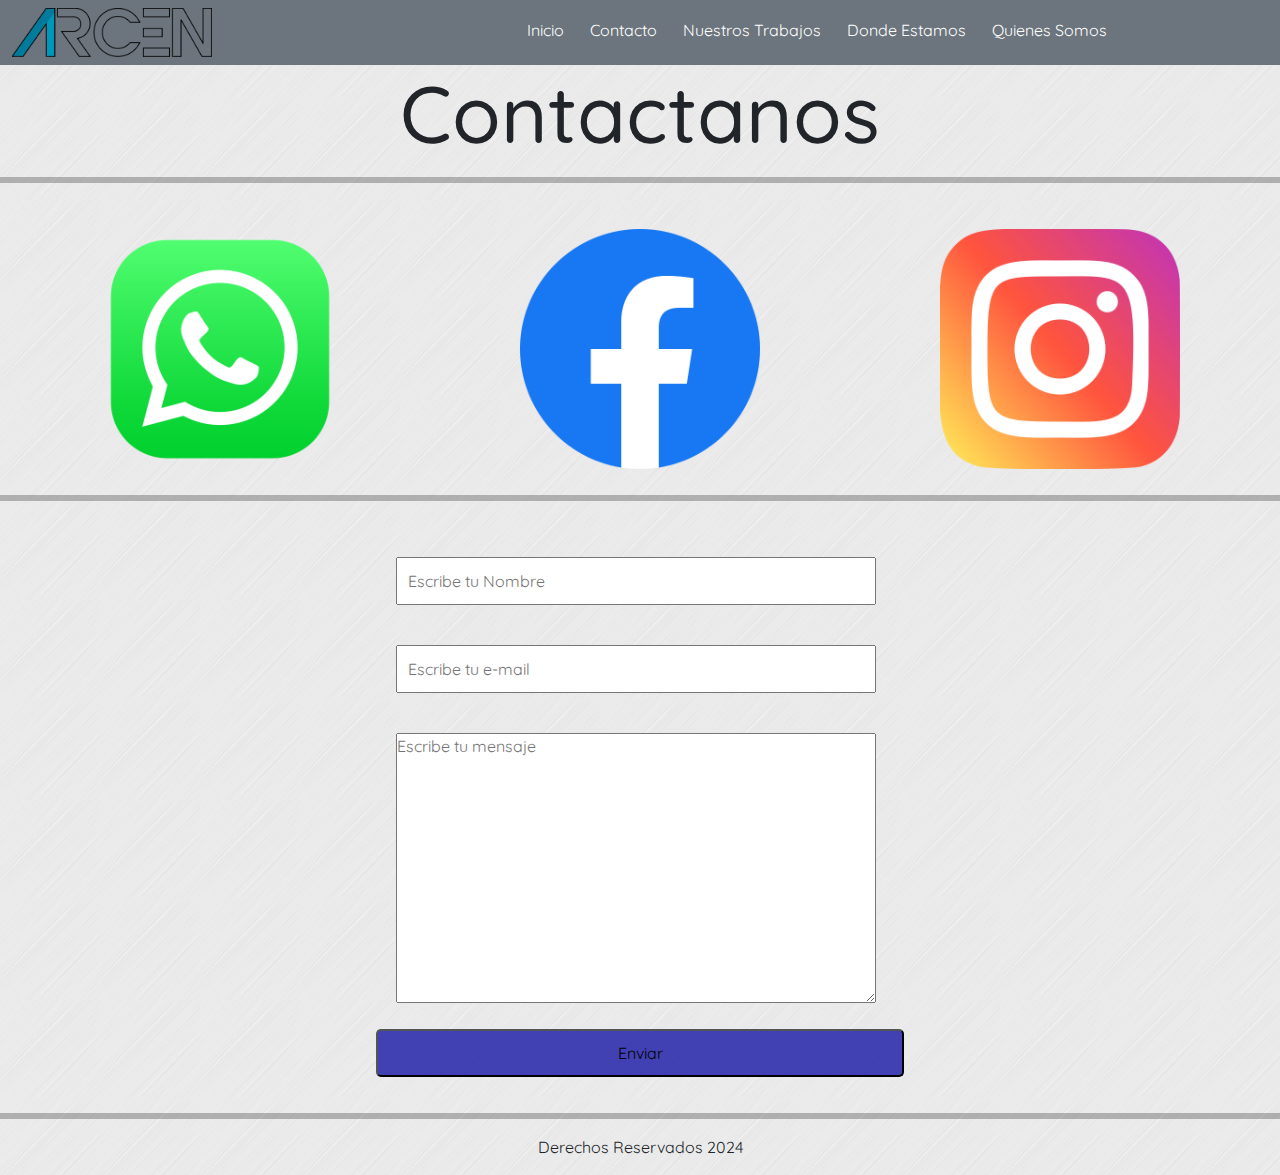
==== paginas/contacto.html @ ce07edcd "Primer Commit" ====
<!DOCTYPE html>
<html lang="en">
<head>
    <meta charset="UTF-8">
    <meta name="viewport" content="width=device-width, initial-scale=1.0">
    <link href="https://cdn.jsdelivr.net/npm/bootstrap@5.3.3/dist/css/bootstrap.min.css" rel="stylesheet" integrity="sha384-QWTKZyjpPEjISv5WaRU9OFeRpok6YctnYmDr5pNlyT2bRjXh0JMhjY6hW+ALEwIH" crossorigin="anonymous">
    <link href="https://fonts.googleapis.com/css2?family=Quicksand:wght@300..700&display=swap" rel="stylesheet">
    <link rel="stylesheet" href="../style/style.css">
    <link rel="shortcut icon" href="../source/favi.png" type="image/x-icon">
    <title>Contacto</title>
</head>
<body>
     <!-- Contenedor del NAV General logo y navbar-->
     <header>
      <nav class="navbar navbar-expand-lg bg-secondary">
          <div class="container-fluid">
              <div class="logo">
                  <img src="../source/pruebas.png" alt="logo">
              </div>
               <button class="navbar-toggler" type="button" data-bs-toggle="collapse" data-bs-target="#navbarSupportedContent" aria-controls="navbarSupportedContent" aria-expanded="false" aria-label="Toggle navigation">
              <span class="navbar-toggler-icon"></span>
               </button>
           <div class="collapse navbar-collapse" id="navbarSupportedContent">
              <ul class="navbar-nav me-auto mb-2 mb-lg-0">
                <li class="nav-item">
                  <a class="nav-link" href="../index.html">Inicio</a>
                </li>
                <li class="nav-item">
                  <a class="nav-link" href="contacto.html">Contacto</a>
                </li>
                <li class="nav-item">
                  <a class="nav-link" href="trabajos.html">Nuestros Trabajos</a>
                </li>
                <li class="nav-item">
                  <a class="nav-link" href="encontranos.html">Donde Estamos</a>
                </li>
                <li class="nav-item">
                  <a class="nav-link" href="somos.html">Quienes Somos</a>
                </li>
              </ul>
          </div>
        </nav>
      </header>
        <!--Fin de barra de navegacion-->
   <section>
   <h1 class="cont">Contactanos</h1>
    <hr>
    <div class="contacto">
        <a href="#"><img src="../source/wp.png" alt="" class="imagenes"></a>
       <a href=""><img src="../source/facebook.png" alt="" class="imagenes"></a>
        <a href=""><img src="../source/instagram.png" alt="" class="imagenes"></a>
    </div>
    <hr>
    <div class="cont-form">
        <form class="formulario" action="">
            <input type="text" placeholder="Escribe tu Nombre"><br>
            <input type="text" placeholder="Escribe tu e-mail"><br>
            <textarea name="" id="" placeholder="Escribe tu mensaje"></textarea><br>
            <button>Enviar</button>
            </form>
        </div>
   </section>
   <hr>
   <footer>
    <p>Derechos Reservados 2024</p>
</footer>
   <script src="https://cdn.jsdelivr.net/npm/bootstrap@5.3.3/dist/js/bootstrap.bundle.min.js" integrity="sha384-YvpcrYf0tY3lHB60NNkmXc5s9fDVZLESaAA55NDzOxhy9GkcIdslK1eN7N6jIeHz" crossorigin="anonymous"></script>
</body>
</html>
---- style/style.css ----
/* Resets */

* {
    margin: 0;
    padding: 0;
    box-sizing: border-box;
    font-family: "Quicksand", sans-serif;
}

/* Fin Reset */

/* Fondo De pantalla del body general */
body {
    background-image: url(../source/brushed_alu.webp);
    background-color: rgb(172, 165, 165);
}

/* Contenedor */
.container {
    background-color: rgb(104, 104, 175);
    display: flex;
    width: 100%;
    padding: 1em;
    height: auto;
}

/* Logo*/

.logo {
    width: 40%;
}

.logo img {
    width: 200px;
}
/* Barra de Navegacion*/
.navbar {
    width: 100%;
    display: flex;
    
}

.navbar ul {
    display: flex;
    list-style-type: none;
    
}

.navbar ul li {
    margin: 5px;
    margin-top: auto;
    
}

.navbar ul li a{
    color: white;
    text-decoration: none;
} 
/* Animacion del navbar */
.navbar ul li a:hover {
    font-size: 18px;
    transition: 0.4s;
}
/* Cuerpo de pagina index */
main {
    padding: 10px;
    display: flex;
    justify-content: center;
    align-content: center;
}
.video {
    height: 80%;  
}

/* Parte Inferior Index Contenedor imagen y palabras*/
.content {
    display: flex;
    justify-content: center;
    align-items: center;
    margin: 10px;
    padding: 10px;
    gap: 10px;
}

.content img {
    width: 60%;
    height: 25em;
    box-shadow: 10px 10px 5px rgb(104, 104, 175);
    object-fit: cover;
}

iframe {
    box-shadow: 10px 10px 5px rgb(104, 104, 175);
}

/* Fin de contenedor imagen y palabras*/

/* Linea HR */
hr {
    border: 3px solid black;
}

/* Pie de Pagina */
footer {
    display: flex;
    justify-content: center;
}

/* Seccion Contacto */

.cont {
    display: flex;
    justify-content: center;
    font-size: 5em;
}

.contacto {
    width: 100%;
    display: flex;
    justify-content: space-around;
    padding: 10px;
    padding-top: 30px;
    flex-wrap: wrap;
}

.contacto .imagenes {
    width: 15em;
    height: 15em;
}

/* Formulario de contacto */
.cont-form {
	display: flex;
	justify-content: center;
}

.formulario {
	margin: 20px;
}

input {
	margin: 20px;
	width: 30em;
	padding: 10px;
}

textarea {
	margin: 20px;
	width: 30em;
	height: 30vh;
	
}

form button {
	width: 33em;
	background-color: rgba(40, 40, 170, 0.873);
	padding: 10px;
	border-radius: 5px;
}

form button:hover {
	background-color: rgba(46, 46, 209, 0.958);
    color: white;
}

/* Fin de formulario */

/* Grids trabajos */

.grid-img {
    width: 343px;
    height: 300px;
    border-radius: 10px;
}

.grid-container {
    display: grid;
    grid-template-columns: repeat(4, 1fr);
    gap: 5px;
    
}

@media (min-width:100px){
    .grid-container{
        grid-template-columns: repeat(1, 1fr);
    }
}
@media (min-width:520px){
    .grid-container{
        grid-template-columns: repeat(2, 1fr);
    }
}
@media (min-width:728px){
    .grid-container{
        grid-template-columns: repeat(3, 1fr);
    }
}
@media (min-width:1024px){
    .grid-container{
        grid-template-columns: repeat(4, 1fr);
    }
}
/* Fin grids */

.gallery {
    display: flex;
    gap: 4px;
}
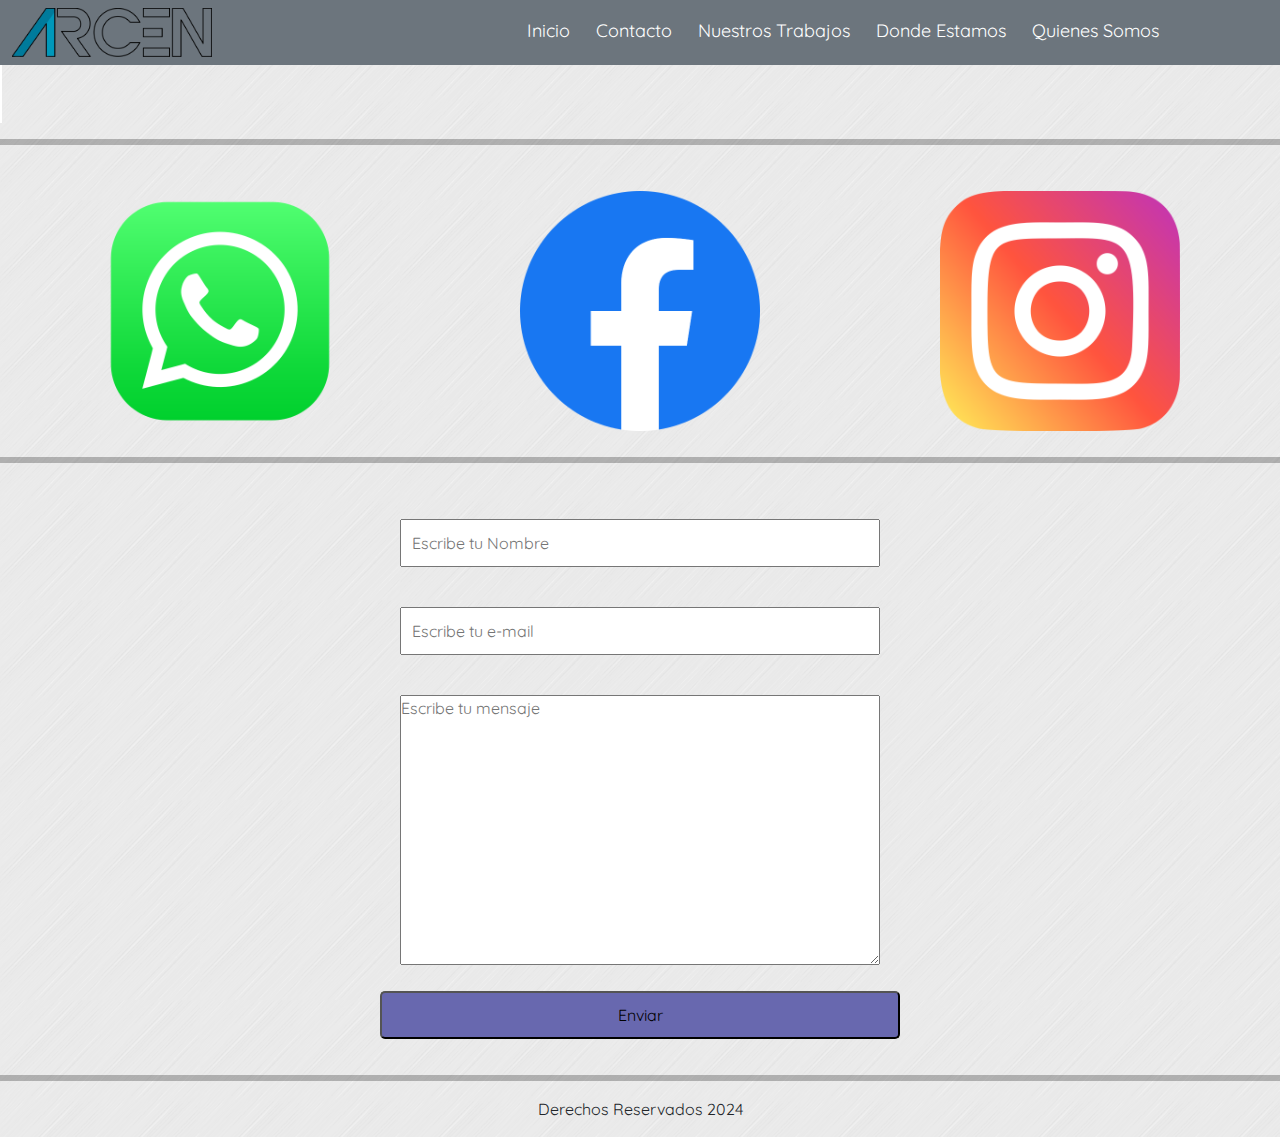
==== commit 1b809afb: "tercera entrega" ====
--- a/paginas/contacto.html
+++ b/paginas/contacto.html
@@ -7,6 +7,24 @@
     <link href="https://fonts.googleapis.com/css2?family=Quicksand:wght@300..700&display=swap" rel="stylesheet">
     <link rel="stylesheet" href="../style/style.css">
     <link rel="shortcut icon" href="../source/favi.png" type="image/x-icon">
+    <!-- Primary Meta Tags -->
+    <meta name="title" content="Arcen Alumino" />
+    <meta name="description" content="Carpinteria de aluminio y pvc, cerramientos, calidad, alta prestacion" />
+    <meta name="keywords" content="abertura, puertas, ventanas, corrediza, oscilobatiente, vidrio, aluminio, pvc"/>
+
+    <!-- Open Graph / Facebook -->
+    <meta property="og:type" content="website" />
+    <meta property="og:url" content="" />
+    <meta property="og:title" content="Arcen Alumino" />
+    <meta property="og:description" content="Carpinteria de aluminio y pvc, cerramientos, calidad, alta prestacion" />
+    <meta property="og:image" content="../source/pruebas.png" />
+
+    <!-- Twitter -->
+    <meta property="twitter:card" content="summary_large_image" />
+    <meta property="twitter:url" content="" />
+    <meta property="twitter:title" content="Arcen Alumino" />
+    <meta property="twitter:description" content="Carpinteria de aluminio y pvc, cerramientos, calidad, alta prestacion" />
+    <meta property="twitter:image" content="../source/pruebas.png" />
     <title>Contacto</title>
 </head>
 <body>
@@ -46,9 +64,9 @@
    <h1 class="cont">Contactanos</h1>
     <hr>
     <div class="contacto">
-        <a href="#"><img src="../source/wp.png" alt="" class="imagenes"></a>
-       <a href=""><img src="../source/facebook.png" alt="" class="imagenes"></a>
-        <a href=""><img src="../source/instagram.png" alt="" class="imagenes"></a>
+        <a href="#"><img src="../source/wp.png" alt="whatsapp" class="imagenes"></a>
+       <a href=""><img src="../source/facebook.png" alt="facebook" class="imagenes"></a>
+        <a href=""><img src="../source/instagram.png" alt="instagram" class="imagenes"></a>
     </div>
     <hr>
     <div class="cont-form">
--- a/style/style.css
+++ b/style/style.css
@@ -1,208 +1,219 @@
-/* Resets */
-
 * {
-    margin: 0;
-    padding: 0;
-    box-sizing: border-box;
-    font-family: "Quicksand", sans-serif;
-}
-
-/* Fin Reset */
-
-/* Fondo De pantalla del body general */
+  margin: 0;
+  padding: 0;
+  box-sizing: border-box;
+  font-family: "Quicksand", sans-serif;
+}
+
 body {
-    background-image: url(../source/brushed_alu.webp);
-    background-color: rgb(172, 165, 165);
-}
-
-/* Contenedor */
-.container {
-    background-color: rgb(104, 104, 175);
-    display: flex;
+  background-image: url(../source/brushed_alu.webp);
+  background-color: rgb(172, 165, 165);
+}
+
+.content {
+  display: flex;
+  justify-content: center;
+  align-items: center;
+  margin: 10px;
+  padding: 10px;
+  gap: 10px;
+}
+.content img {
+  width: 60%;
+  height: 25em;
+  box-shadow: 10px 10px 5px rgb(104, 104, 175);
+  object-fit: cover;
+}
+
+hr {
+  border: 3px solid black;
+}
+
+.cont {
+  display: flex;
+  justify-content: center;
+  align-items: center;
+  font-size: 3rem;
+  animation: titulos 2000ms steps(14, end) forwards 1000ms;
+  overflow: hidden;
+  padding: 0;
+  margin: 0;
+  width: 0;
+  height: auto;
+  border-right: 2px solid #ffffff;
+}
+
+.cont:nth-of-type(2) {
+  height: 0;
+  animation-delay: 3100ms;
+}
+
+.cont:nth-of-type(3) {
+  height: 0;
+  animation-delay: 5200ms;
+}
+
+@keyframes titulos {
+  0% {
+    border-width: 2px;
+  }
+  5% {
+    width: 0;
+    height: auto;
+    border-width: 2px;
+  }
+  93% {
+    border-width: 2px;
+  }
+  100% {
     width: 100%;
-    padding: 1em;
     height: auto;
-}
-
-/* Logo*/
-
+    border-width: 0;
+  }
+}
 .logo {
-    width: 40%;
-}
-
+  width: 40%;
+}
 .logo img {
-    width: 200px;
-}
-/* Barra de Navegacion*/
+  width: 200px;
+}
+
 .navbar {
-    width: 100%;
-    display: flex;
-    
-}
-
+  width: 100%;
+  display: flex;
+}
 .navbar ul {
-    display: flex;
-    list-style-type: none;
-    
-}
-
-.navbar ul li {
-    margin: 5px;
-    margin-top: auto;
-    
-}
-
-.navbar ul li a{
-    color: white;
-    text-decoration: none;
-} 
-/* Animacion del navbar */
-.navbar ul li a:hover {
-    font-size: 18px;
-    transition: 0.4s;
-}
+  display: flex;
+  list-style-type: none;
+}
+.navbar li {
+  margin: 5px;
+  margin-top: auto;
+}
+.navbar a {
+  color: white;
+  text-decoration: none;
+}
+.navbar:hover {
+  font-size: 18px;
+  transition: 0.4s;
+}
+
+.cont {
+  display: flex;
+  justify-content: center;
+  align-items: center;
+  font-size: 3rem;
+}
+
+.contacto {
+  width: 100%;
+  display: flex;
+  justify-content: space-around;
+  padding: 10px;
+  padding-top: 30px;
+  flex-wrap: wrap;
+}
+.contacto .imagenes {
+  width: 15em;
+  height: 15em;
+}
+
+/* Formulario de contacto */
+.cont-form {
+  display: flex;
+  justify-content: center;
+  gap: 10px;
+}
+.cont-form .formulario {
+  margin: 20px;
+}
+.cont-form input {
+  margin: 20px;
+  width: 30em;
+  padding: 10px;
+}
+.cont-form textarea {
+  margin: 20px;
+  width: 30em;
+  height: 30vh;
+}
+.cont-form form button {
+  width: 100%;
+  background-color: rgb(104, 104, 175);
+  padding: 10px;
+  border-radius: 5px;
+}
+.cont-form form button:hover {
+  background-color: rgba(46, 46, 209, 0.958);
+  color: white;
+}
+
+/* Fin de formulario */
+footer {
+  display: flex;
+  justify-content: center;
+  align-items: center;
+}
+
+.grid-container {
+  display: grid;
+  grid-template-columns: repeat(4, 1fr);
+  gap: 5px;
+}
+.grid-container .grid-item:hover {
+  transform: scale(1.1);
+  transition: 0.3s;
+}
+.grid-container img {
+  width: 343px;
+  height: 300px;
+  border-radius: 10px;
+  object-fit: cover;
+}
+
 /* Cuerpo de pagina index */
 main {
-    padding: 10px;
+  padding: 10px;
+  display: flex;
+  justify-content: center;
+  align-items: center;
+}
+main .video {
+  height: 80%;
+  box-shadow: 10px 10px 5px rgb(104, 104, 175);
+}
+
+iframe {
+  box-shadow: 10px 10px 5px rgb(104, 104, 175);
+}
+
+@media (max-width: 520px) {
+  .content {
     display: flex;
-    justify-content: center;
-    align-content: center;
-}
-.video {
-    height: 80%;  
-}
-
-/* Parte Inferior Index Contenedor imagen y palabras*/
-.content {
-    display: flex;
-    justify-content: center;
-    align-items: center;
-    margin: 10px;
-    padding: 10px;
-    gap: 10px;
-}
-
-.content img {
-    width: 60%;
-    height: 25em;
-    box-shadow: 10px 10px 5px rgb(104, 104, 175);
-    object-fit: cover;
-}
-
-iframe {
-    box-shadow: 10px 10px 5px rgb(104, 104, 175);
-}
-
-/* Fin de contenedor imagen y palabras*/
-
-/* Linea HR */
-hr {
-    border: 3px solid black;
-}
-
-/* Pie de Pagina */
-footer {
-    display: flex;
-    justify-content: center;
-}
-
-/* Seccion Contacto */
-
-.cont {
-    display: flex;
-    justify-content: center;
-    font-size: 5em;
-}
-
-.contacto {
-    width: 100%;
-    display: flex;
-    justify-content: space-around;
-    padding: 10px;
-    padding-top: 30px;
-    flex-wrap: wrap;
-}
-
-.contacto .imagenes {
-    width: 15em;
-    height: 15em;
-}
-
-/* Formulario de contacto */
-.cont-form {
-	display: flex;
-	justify-content: center;
-}
-
-.formulario {
-	margin: 20px;
-}
-
-input {
-	margin: 20px;
-	width: 30em;
-	padding: 10px;
-}
-
-textarea {
-	margin: 20px;
-	width: 30em;
-	height: 30vh;
-	
-}
-
-form button {
-	width: 33em;
-	background-color: rgba(40, 40, 170, 0.873);
-	padding: 10px;
-	border-radius: 5px;
-}
-
-form button:hover {
-	background-color: rgba(46, 46, 209, 0.958);
-    color: white;
-}
-
-/* Fin de formulario */
-
-/* Grids trabajos */
-
-.grid-img {
-    width: 343px;
-    height: 300px;
-    border-radius: 10px;
-}
-
-.grid-container {
-    display: grid;
+    flex-direction: column;
+  }
+}
+@media (min-width: 100px) {
+  .grid-container {
+    grid-template-columns: repeat(1, 1fr);
+  }
+}
+@media (min-width: 520px) {
+  .grid-container {
+    grid-template-columns: repeat(2, 1fr);
+  }
+}
+@media (min-width: 728px) {
+  .grid-container {
+    grid-template-columns: repeat(3, 1fr);
+  }
+}
+@media (min-width: 1024px) {
+  .grid-container {
     grid-template-columns: repeat(4, 1fr);
-    gap: 5px;
-    
-}
-
-@media (min-width:100px){
-    .grid-container{
-        grid-template-columns: repeat(1, 1fr);
-    }
-}
-@media (min-width:520px){
-    .grid-container{
-        grid-template-columns: repeat(2, 1fr);
-    }
-}
-@media (min-width:728px){
-    .grid-container{
-        grid-template-columns: repeat(3, 1fr);
-    }
-}
-@media (min-width:1024px){
-    .grid-container{
-        grid-template-columns: repeat(4, 1fr);
-    }
+  }
 }
 /* Fin grids */
 
-.gallery {
-    display: flex;
-    gap: 4px;
-}
+/*# sourceMappingURL=style.css.map */
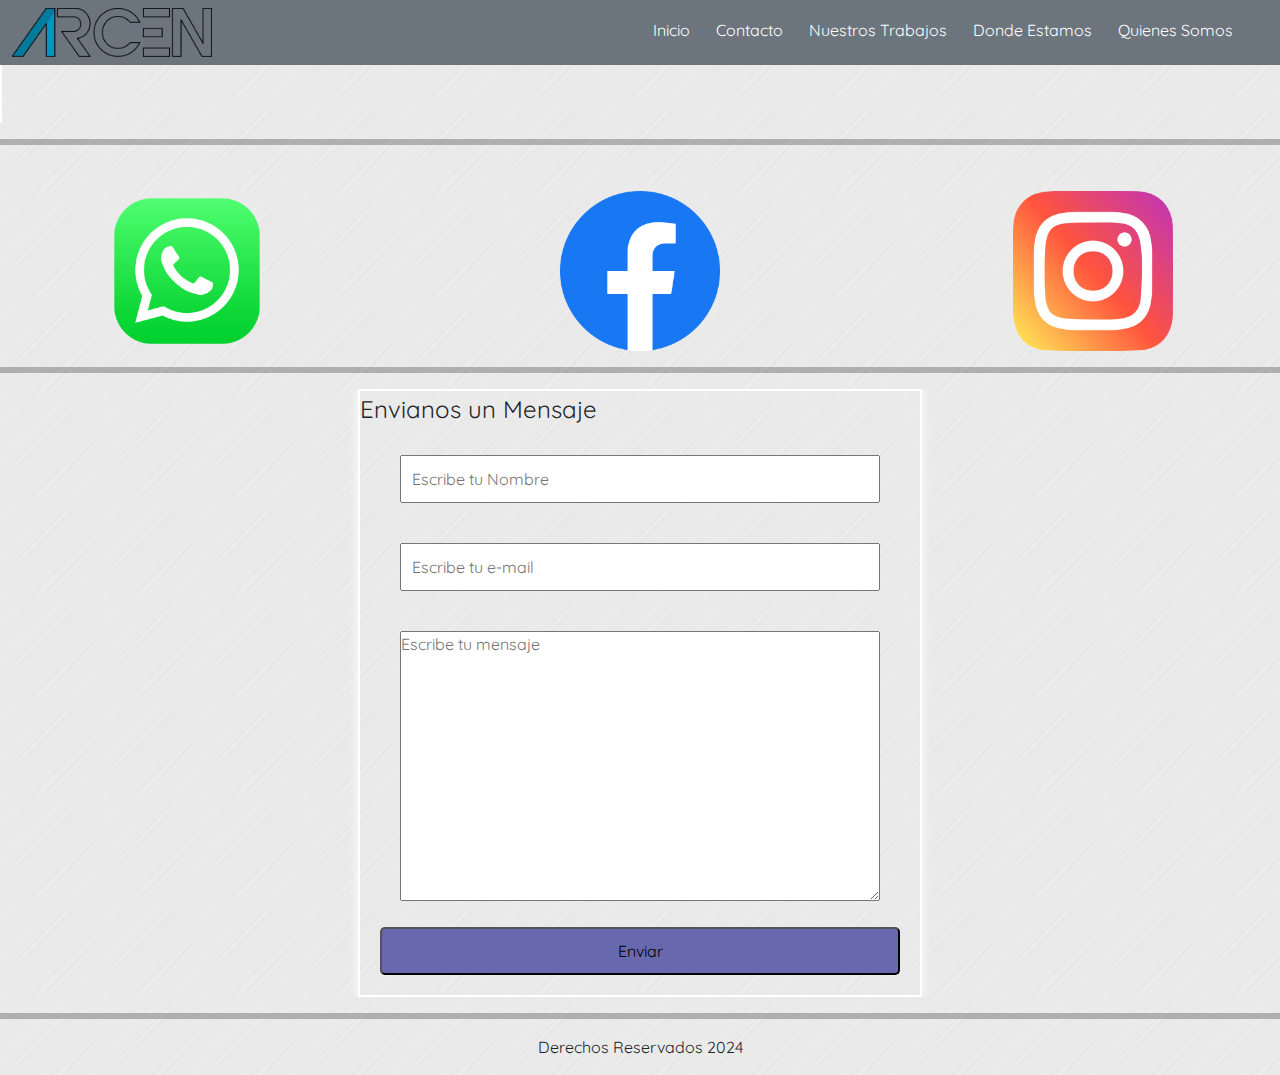
==== commit e529d674: "modificaciones" ====
--- a/paginas/contacto.html
+++ b/paginas/contacto.html
@@ -70,12 +70,15 @@
     </div>
     <hr>
     <div class="cont-form">
+      <fieldset>
+        <legend>Envianos un Mensaje</legend>
         <form class="formulario" action="">
             <input type="text" placeholder="Escribe tu Nombre"><br>
             <input type="text" placeholder="Escribe tu e-mail"><br>
             <textarea name="" id="" placeholder="Escribe tu mensaje"></textarea><br>
             <button>Enviar</button>
             </form>
+          </fieldset>
         </div>
    </section>
    <hr>
--- a/style/style.css
+++ b/style/style.css
@@ -3,6 +3,7 @@
   padding: 0;
   box-sizing: border-box;
   font-family: "Quicksand", sans-serif;
+  overflow-x: hidden;
 }
 
 body {
@@ -18,7 +19,7 @@
   padding: 10px;
   gap: 10px;
 }
-.content img {
+.content .img-index {
   width: 60%;
   height: 25em;
   box-shadow: 10px 10px 5px rgb(104, 104, 175);
@@ -34,7 +35,7 @@
   justify-content: center;
   align-items: center;
   font-size: 3rem;
-  animation: titulos 2000ms steps(14, end) forwards 1000ms;
+  animation: titulos 1000ms steps(14, end) forwards 1000ms;
   overflow: hidden;
   padding: 0;
   margin: 0;
@@ -45,12 +46,12 @@
 
 .cont:nth-of-type(2) {
   height: 0;
-  animation-delay: 3100ms;
+  animation-delay: 1550ms;
 }
 
 .cont:nth-of-type(3) {
   height: 0;
-  animation-delay: 5200ms;
+  animation-delay: 2600ms;
 }
 
 @keyframes titulos {
@@ -72,10 +73,10 @@
   }
 }
 .logo {
-  width: 40%;
+  width: 50%;
 }
 .logo img {
-  width: 200px;
+  max-width: 200px;
 }
 
 .navbar {
@@ -94,7 +95,7 @@
   color: white;
   text-decoration: none;
 }
-.navbar:hover {
+.navbar a:hover {
   font-size: 18px;
   transition: 0.4s;
 }
@@ -110,13 +111,13 @@
   width: 100%;
   display: flex;
   justify-content: space-around;
-  padding: 10px;
+  gap: 5em;
   padding-top: 30px;
   flex-wrap: wrap;
 }
 .contacto .imagenes {
-  width: 15em;
-  height: 15em;
+  width: 10em;
+  height: 10em;
 }
 
 /* Formulario de contacto */
@@ -147,6 +148,11 @@
 .cont-form form button:hover {
   background-color: rgba(46, 46, 209, 0.958);
   color: white;
+}
+
+fieldset {
+  border: 2px solid white;
+  box-shadow: 0 0 10px white;
 }
 
 /* Fin de formulario */
@@ -184,6 +190,10 @@
   box-shadow: 10px 10px 5px rgb(104, 104, 175);
 }
 
+.content p {
+  text-align: justify;
+}
+
 iframe {
   box-shadow: 10px 10px 5px rgb(104, 104, 175);
 }
@@ -194,6 +204,19 @@
     flex-direction: column;
   }
 }
+@media (min-width: 520px) and (max-width: 1024px) {
+  .content {
+    display: flex;
+    flex-direction: column;
+  }
+}
+@media screen and (max-width: 520px) {
+  .contacto {
+    display: flex;
+    flex-direction: column;
+    align-items: center;
+  }
+}
 @media (min-width: 100px) {
   .grid-container {
     grid-template-columns: repeat(1, 1fr);
